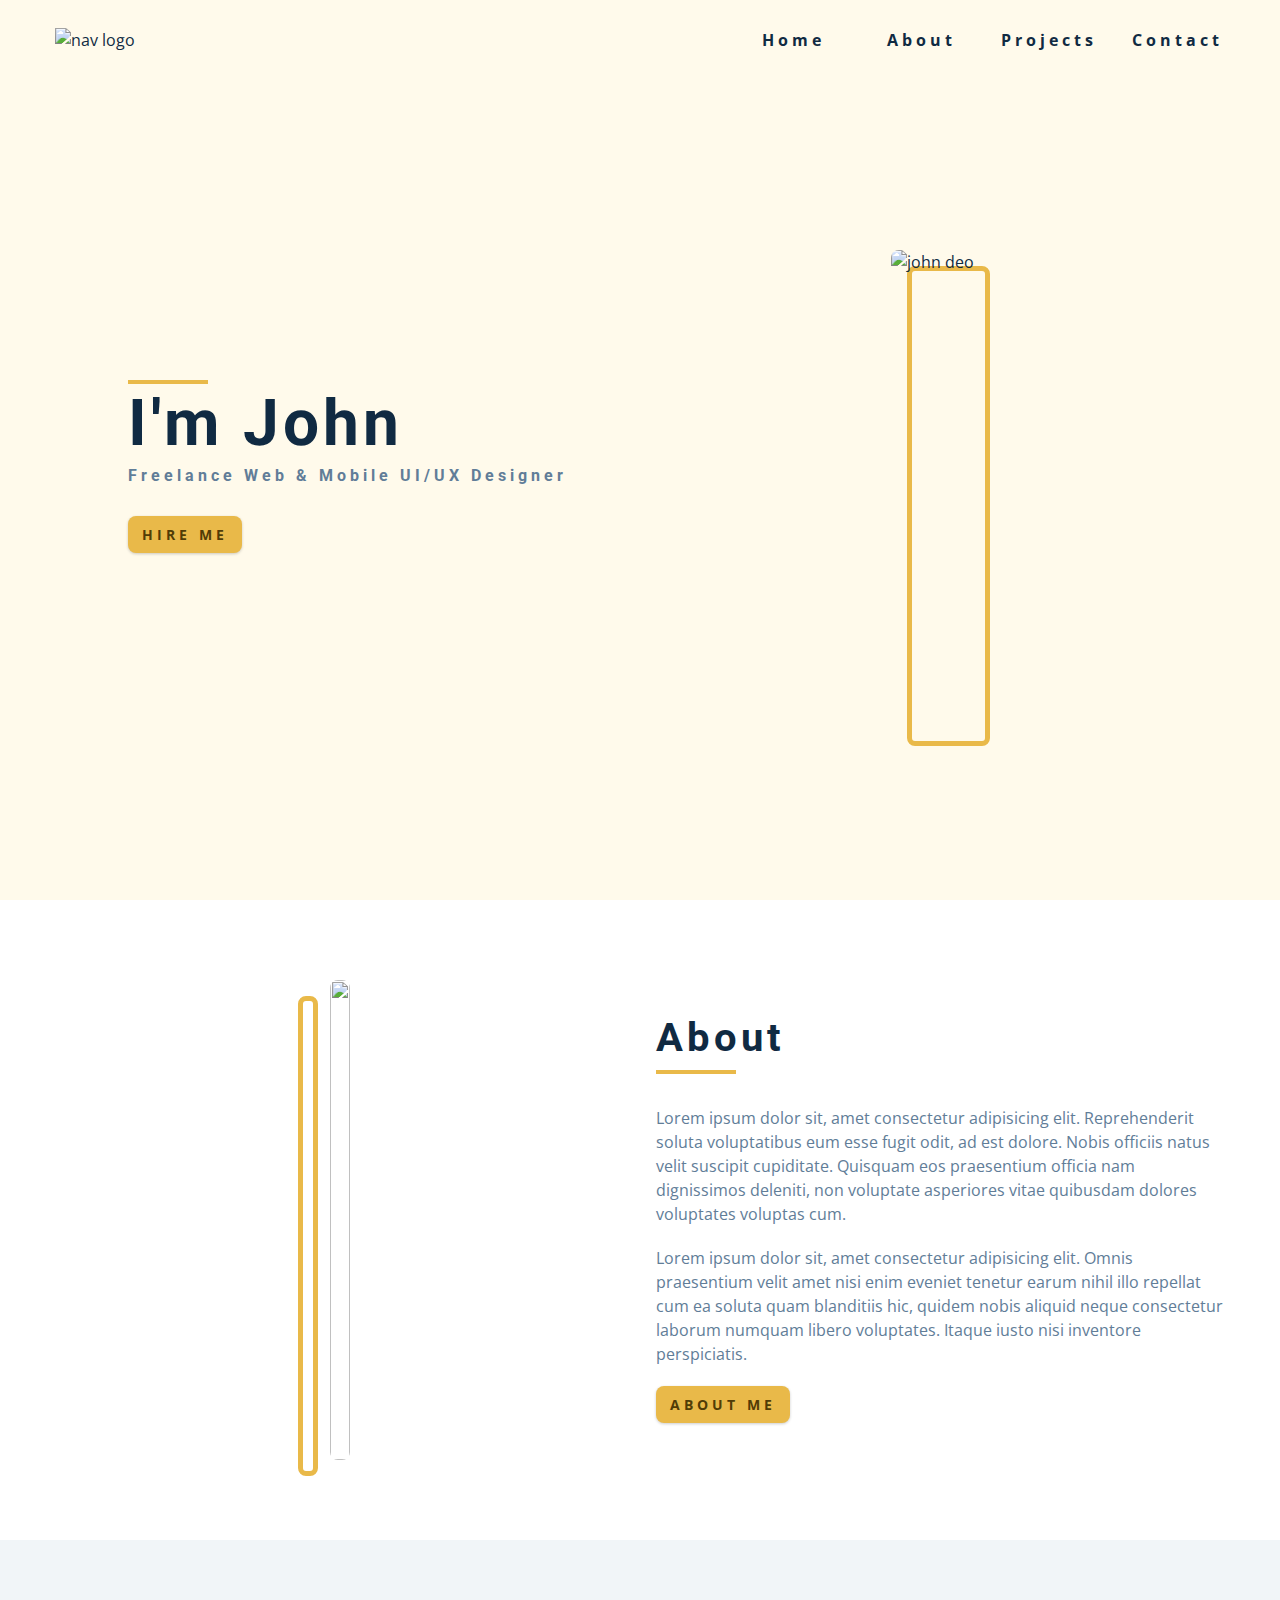
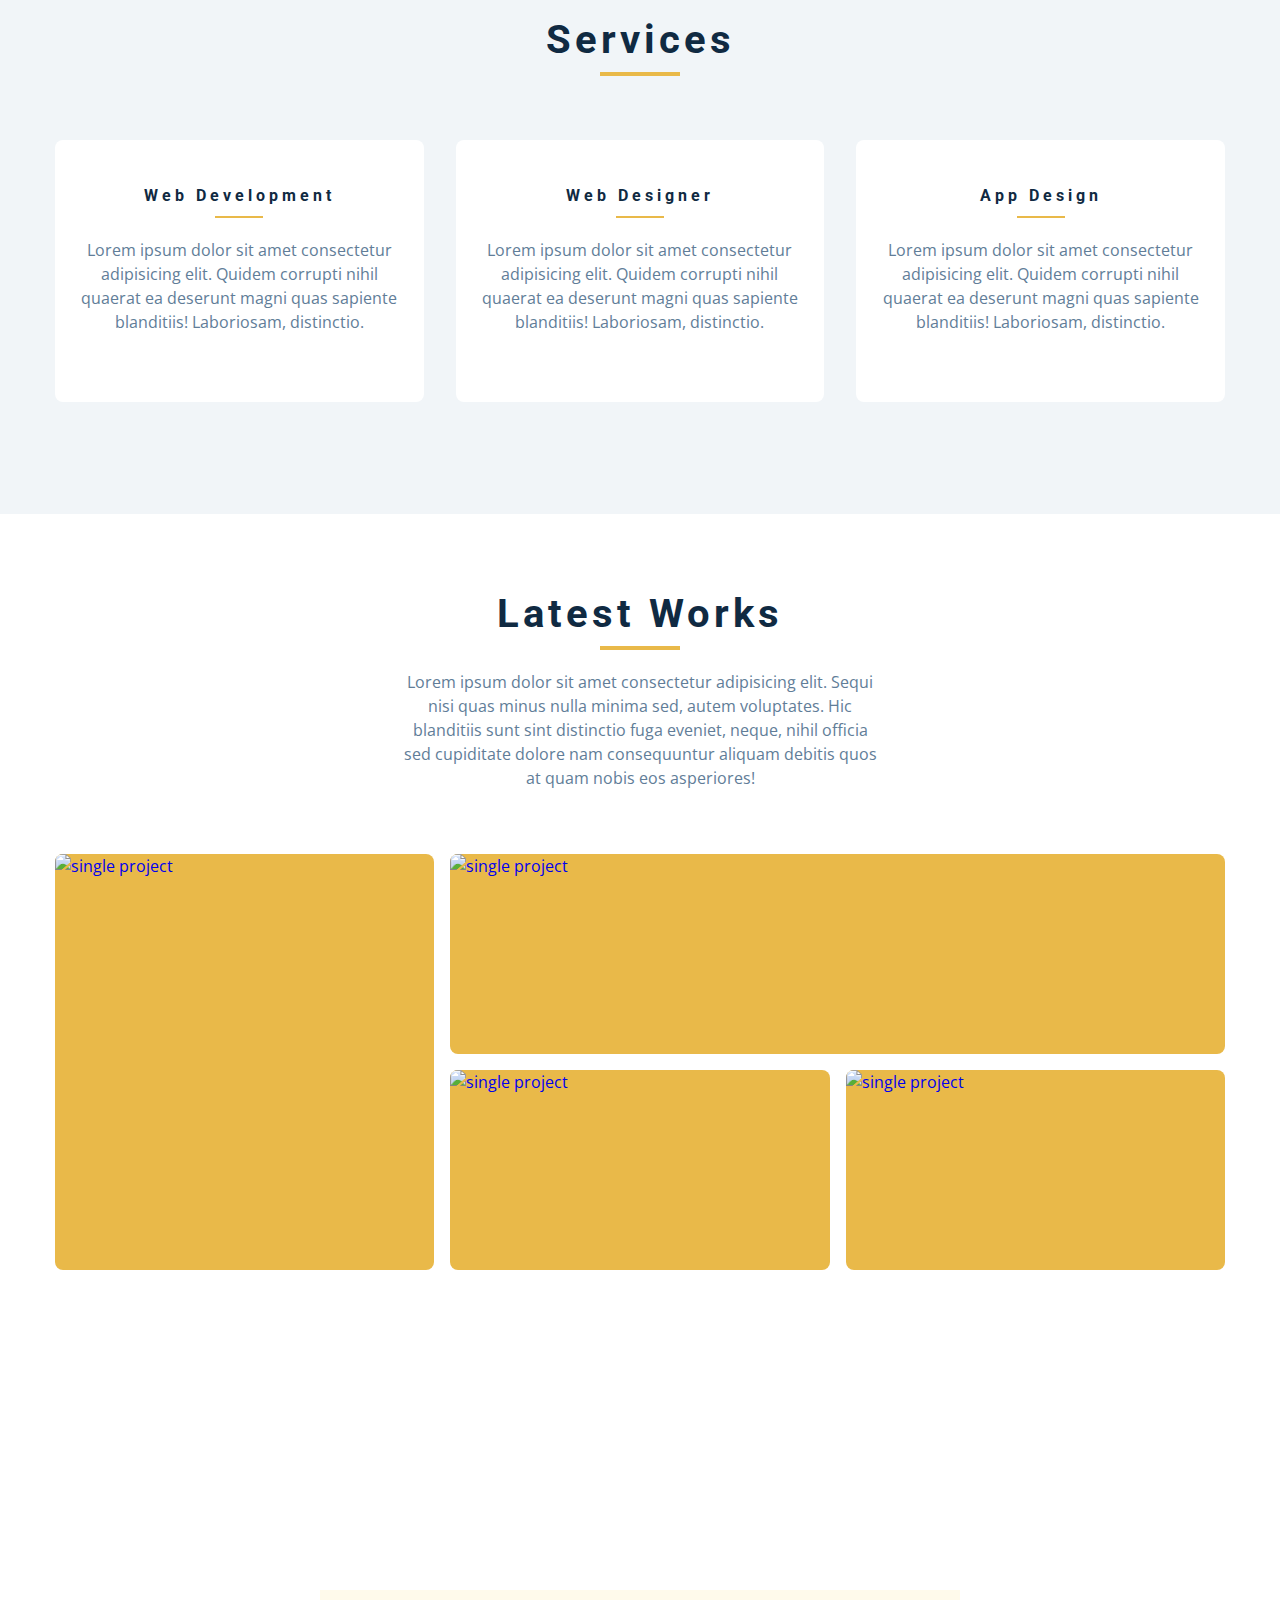
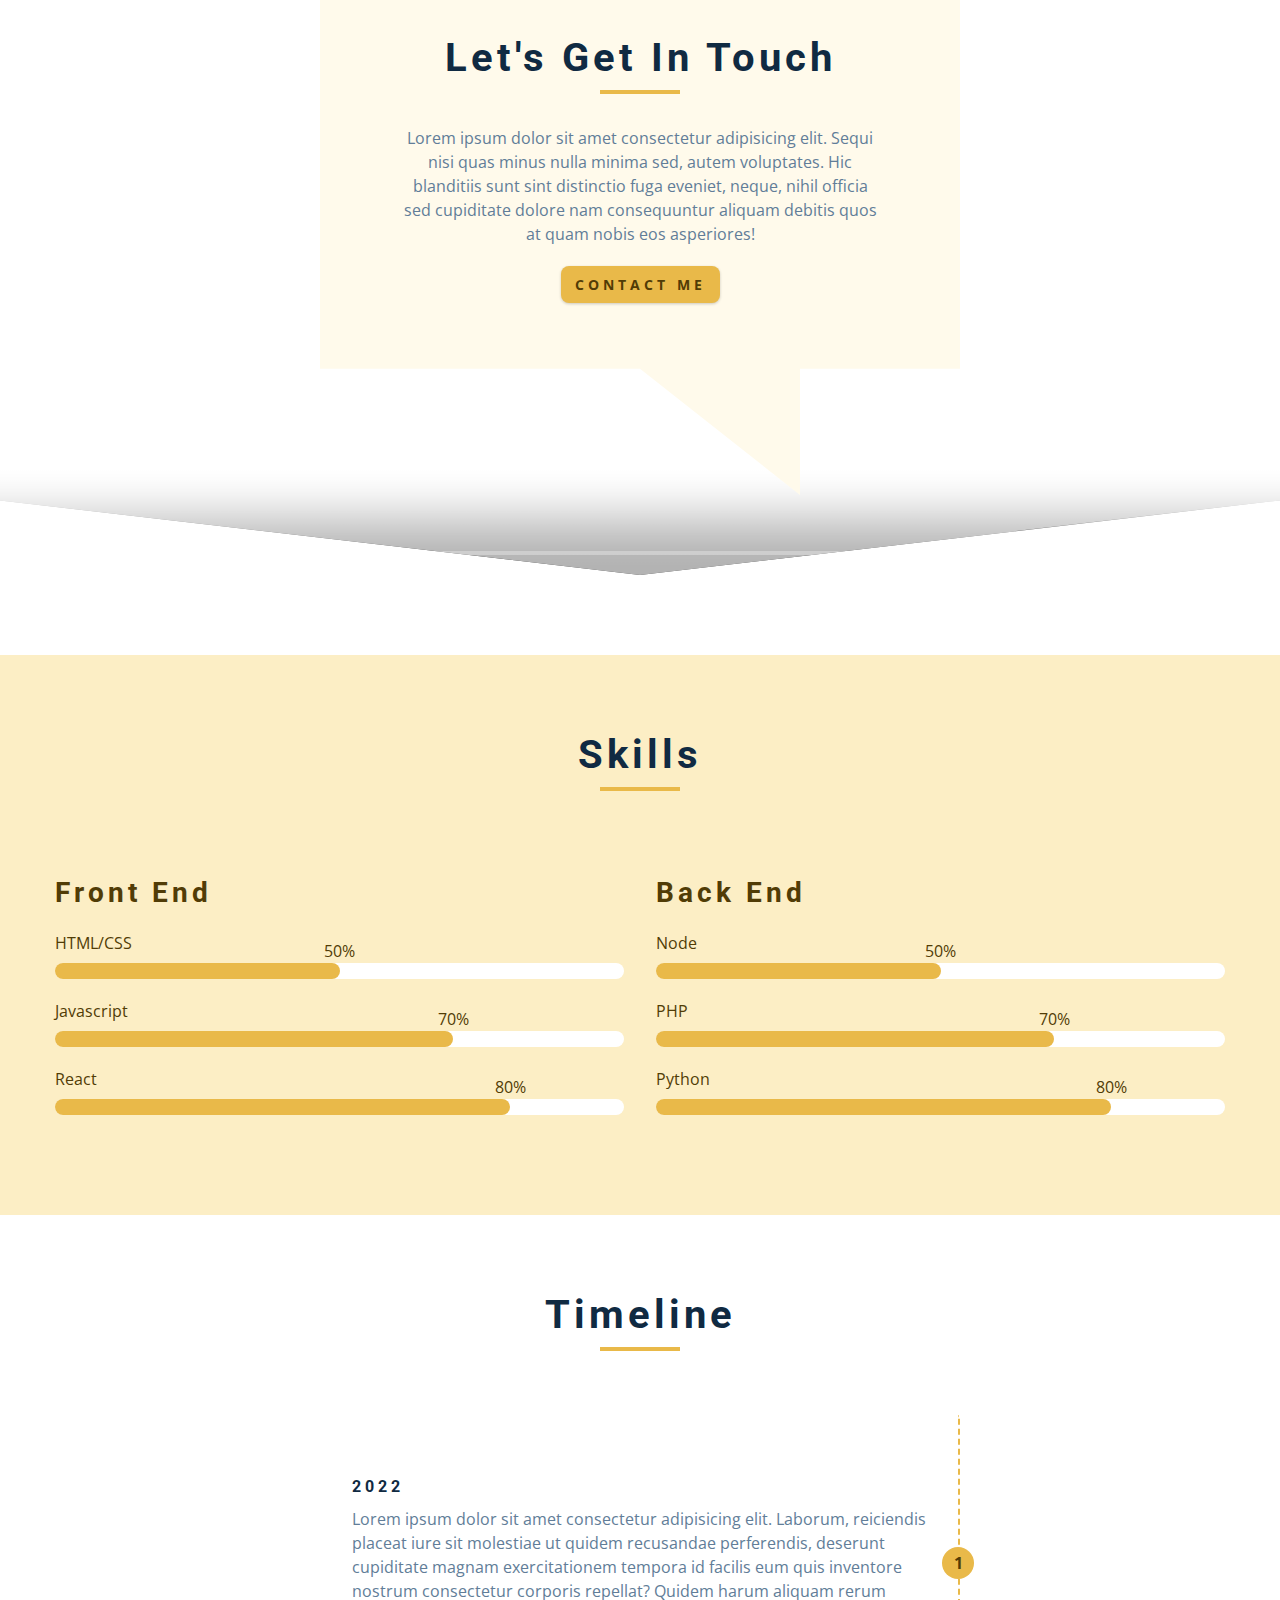
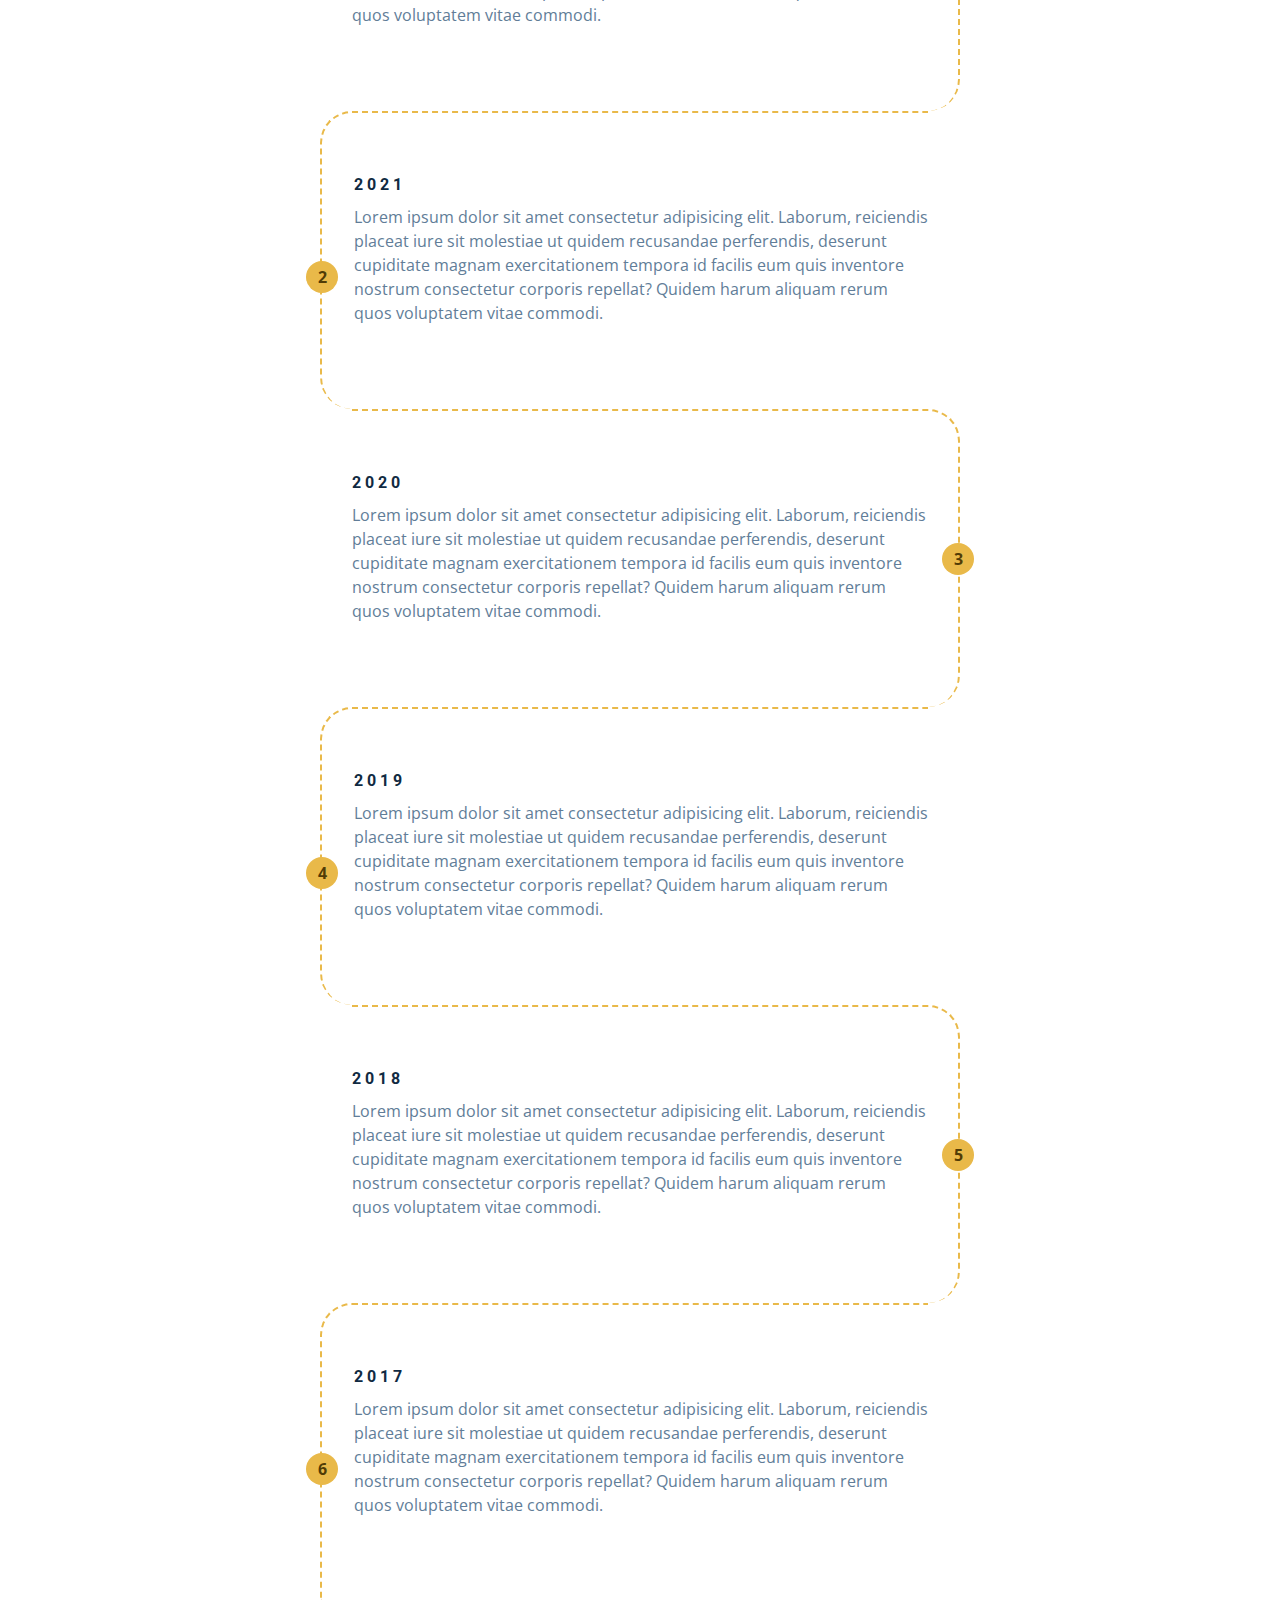
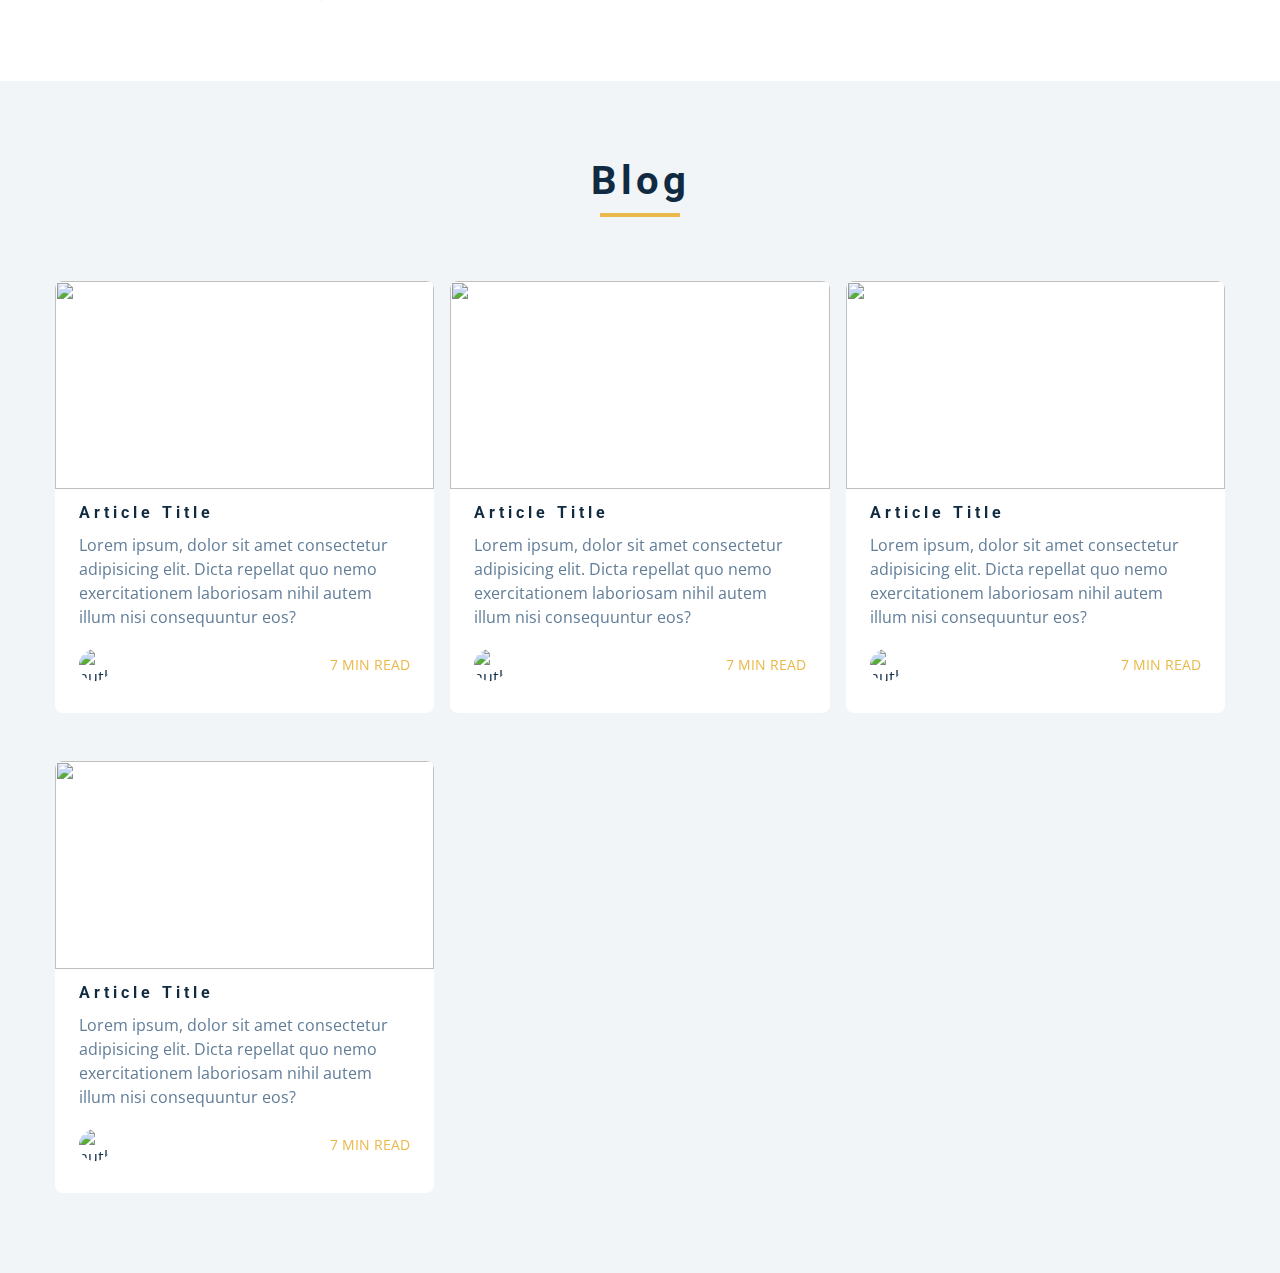
==== index.html @ 4ba2e004 "initial commit" ====
<!DOCTYPE html>
<html lang="en">
  <head>
    <meta charset="UTF-8" />
    <meta name="viewport" content="width=device-width, initial-scale=1.0" />
    <title>John Doe || Home</title>
    <!-- font-awesome -->
    <link
      rel="stylesheet"
      href="./fontawesome-free-5.12.1-web/css/all.min.css"
    />
    <!-- css -->
    <link rel="stylesheet" href="./css/styles.css" />
  </head>
  <body>
    <!-- navbar -->
    <nav class="nav" id="nav">
      <div class="nav-center">
        <div class="nav-header">
          <img src="./images/logo.svg" class="nav-logo" alt="nav logo" />
          <button class="nav-btn" id="nav-btn">
            <i class="fas fa-bars"></i>
          </button>
        </div>
        <!-- nav links -->
        <ul class="nav-links">
          <li>
            <a href="index.html">home</a>
          </li>
          <li>
            <a href="about.html">about</a>
          </li>
          <li>
            <a href="projects.html">projects</a>
          </li>
          <li>
            <a href="contact.html">contact</a>
          </li>
        </ul>
      </div>
    </nav>
    <!-- end of navbar -->
    <!-- sidebar -->
    <aside class="sidebar" id="sidebar">
      <div>
        <button class="close-btn" id="close-btn">
          <i class="fas fa-times"></i>
        </button>
        <!-- nav links -->
        <ul class="sidebar-links">
          <li>
            <a href="index.html">home</a>
          </li>
          <li>
            <a href="about.html">about</a>
          </li>
          <li>
            <a href="projects.html">projects</a>
          </li>
          <li>
            <a href="contact.html">contact</a>
          </li>
        </ul>
        <!-- social icons -->
        <ul class="social-icons">
          <li>
            <a href="hhtps://www.twitter.com" class="social-icon">
              <i class="fab fa-facebook"></i>
            </a>
          </li>
          <li>
            <a href="hhtps://www.twitter.com" class="social-icon">
              <i class="fab fa-linkedin"></i>
            </a>
          </li>
          <li>
            <a href="hhtps://www.twitter.com" class="social-icon">
              <i class="fab fa-squarespace"></i>
            </a>
          </li>
          <li>
            <a href="hhtps://www.twitter.com" class="social-icon">
              <i class="fab fa-behance"></i>
            </a>
          </li>
          <li>
            <a href="hhtps://www.twitter.com" class="social-icon">
              <i class="fab fa-instagram"></i>
            </a>
          </li>
        </ul>
      </div>
    </aside>
    <!-- end of sidebar -->
    <!-- header -->
    <header class="hero">
      <div class="section-center hero-center">
        <article class="hero-info">
          <div class="underline"></div>
          <h1>i'm john</h1>
          <h4>freelance web & mobile UI/UX designer</h4>
          <a href="contact.html" class="btn hero-btn">hire me</a>
          <!-- social icons -->
          <ul class="social-icons hero-icons">
            <li>
              <a href="hhtps://www.twitter.com" class="social-icon">
                <i class="fab fa-facebook"></i>
              </a>
            </li>
            <li>
              <a href="hhtps://www.twitter.com" class="social-icon">
                <i class="fab fa-linkedin"></i>
              </a>
            </li>
            <li>
              <a href="hhtps://www.twitter.com" class="social-icon">
                <i class="fab fa-squarespace"></i>
              </a>
            </li>
            <li>
              <a href="hhtps://www.twitter.com" class="social-icon">
                <i class="fab fa-behance"></i>
              </a>
            </li>
            <li>
              <a href="hhtps://www.twitter.com" class="social-icon">
                <i class="fab fa-instagram"></i>
              </a>
            </li>
          </ul>
        </article>
        <article class="hero-img">
          <img src="./images/hero-img.jpeg" class="hero-photo" alt="john deo" />
        </article>
      </div>
    </header>
    <!-- end of header -->
    <!-- about -->
    <section class="section about">
      <div class="section-center about-center">
        <!-- about img -->
        <article class="about-img">
          <img src="./images/about-img.jpeg" class="hero-photo" alt="" />
        </article>
        <!-- about info -->
        <article class="about-info">
          <!-- section title -->
          <div class="section-title about-title">
            <h2>about</h2>
            <div class="underline"></div>
          </div>
          <!-- end of section title -->
          <p>
            Lorem ipsum dolor sit, amet consectetur adipisicing elit.
            Reprehenderit soluta voluptatibus eum esse fugit odit, ad est
            dolore. Nobis officiis natus velit suscipit cupiditate. Quisquam eos
            praesentium officia nam dignissimos deleniti, non voluptate
            asperiores vitae quibusdam dolores voluptates voluptas cum.
          </p>
          <p>
            Lorem ipsum dolor sit, amet consectetur adipisicing elit. Omnis
            praesentium velit amet nisi enim eveniet tenetur earum nihil illo
            repellat cum ea soluta quam blanditiis hic, quidem nobis aliquid
            neque consectetur laborum numquam libero voluptates. Itaque iusto
            nisi inventore perspiciatis.
          </p>
          <a href="about.html" class="btn">about me</a>
        </article>
      </div>
    </section>
    <!-- end of about -->
    <!-- services -->
    <section class="section bg-grey">
      <!-- service title -->
      <div class="section-title service-title">
        <h2>services</h2>
        <div class="underline"></div>
      </div>
      <!-- End of service title -->
      <div class="section-center services-center">
        <!-- single service -->
        <article class="service">
          <i class="fas fa-code service-icon"></i>
          <h4>web development</h4>
          <div class="underline"></div>
          <p>
            Lorem ipsum dolor sit amet consectetur adipisicing elit. Quidem
            corrupti nihil quaerat ea deserunt magni quas sapiente blanditiis!
            Laboriosam, distinctio.
          </p>
        </article>
        <!-- end of single service -->
        <!-- single service -->
        <article class="service">
          <i class="fab fa-sketch service-icon"></i>
          <h4>web designer</h4>
          <div class="underline"></div>
          <p>
            Lorem ipsum dolor sit amet consectetur adipisicing elit. Quidem
            corrupti nihil quaerat ea deserunt magni quas sapiente blanditiis!
            Laboriosam, distinctio.
          </p>
        </article>
        <!-- end of single service -->
        <!-- single service -->
        <article class="service">
          <i class="fab fa-android service-icon"></i>
          <h4>app design</h4>
          <div class="underline"></div>
          <p>
            Lorem ipsum dolor sit amet consectetur adipisicing elit. Quidem
            corrupti nihil quaerat ea deserunt magni quas sapiente blanditiis!
            Laboriosam, distinctio.
          </p>
        </article>
        <!-- end of single service -->
      </div>
    </section>
    <!-- end of services -->
    <!-- projects -->
    <section class="section projects">
      <!-- project title -->
      <div class="section-title projects-title">
        <h2>latest works</h2>
        <div class="underline"></div>
        <p class="projects-text">
          Lorem ipsum dolor sit amet consectetur adipisicing elit. Sequi nisi
          quas minus nulla minima sed, autem voluptates. Hic blanditiis sunt
          sint distinctio fuga eveniet, neque, nihil officia sed cupiditate
          dolore nam consequuntur aliquam debitis quos at quam nobis eos
          asperiores!
        </p>
      </div>
      <!-- End of project title -->
      <div class="section-center projects-center">
        <!-- single project -->
        <a href="projects.html" class="project-1">
          <article class="project">
            <img
              src="./images/project-1.jpeg"
              alt="single project"
              class="project-img"
            />
            <div class="project-info">
              <h4>project title</h4>
              <p>client name</p>
            </div>
          </article>
        </a>
        <!-- end of single project -->
        <!-- single project -->
        <a href="projects.html" class="project-2">
          <article class="project">
            <img
              src="./images/project-2.jpeg"
              alt="single project"
              class="project-img"
            />
            <div class="project-info">
              <h4>project title</h4>
              <p>client name</p>
            </div>
          </article>
        </a>
        <!-- end of single project -->
        <!-- single project -->
        <a href="projects.html" class="project-3">
          <article class="project">
            <img
              src="./images/project-3.jpeg"
              alt="single project"
              class="project-img"
            />
            <div class="project-info">
              <h4>project title</h4>
              <p>client name</p>
            </div>
          </article>
        </a>
        <!-- end of single project -->
        <!-- single project -->
        <a href="projects.html" class="project-4">
          <article class="project">
            <img
              src="./images/project-4.jpeg"
              alt="single project"
              class="project-img"
            />
            <div class="project-info">
              <h4>project title</h4>
              <p>client name</p>
            </div>
          </article>
        </a>
        <!-- end of single project -->
      </div>
    </section>
    <!-- end of projects -->
    <!-- connect -->
    <section class="connect">
      <video
        controls
        autoplay
        loop
        muted
        class="video-container"
        poster="./images/project-1.jpeg"
      >
        <source src="./videos/connect.mp4" type="video/mp4" />
        Sorry, your browser does not support embedded videos
      </video>
      <div class="video-banner">
        <!-- connect title -->
        <div class="section-title connect-title">
          <h2>let's get in touch</h2>
          <div class="underline"></div>
        </div>
        <!-- End of connect title -->
        <p class="video-text">
          Lorem ipsum dolor sit amet consectetur adipisicing elit. Sequi nisi
          quas minus nulla minima sed, autem voluptates. Hic blanditiis sunt
          sint distinctio fuga eveniet, neque, nihil officia sed cupiditate
          dolore nam consequuntur aliquam debitis quos at quam nobis eos
          asperiores!
        </p>
        <a href="contact.html" class="btn">contact me</a>
      </div>
    </section>
    <!-- end of connect -->
    <!-- skills -->
    <section class="section skills">
      <!-- service title -->
      <div class="section-title skills-title">
        <h2>skills</h2>
        <div class="underline"></div>
      </div>
      <!-- End of service title -->
      <div class="section-center skills-center">
        <article>
          <h3>front end</h3>
          <!-- Single skill -->
          <div class="skill">
            <p>HTML/CSS</p>
            <div class="skill-container">
              <div class="skill-value"></div>
              <p class="skill-text">50%</p>
            </div>
          </div>
          <!-- End of single skill -->
          <!-- Single skill -->
          <div class="skill">
            <p>Javascript</p>
            <div class="skill-container">
              <div class="skill-value value-70"></div>
              <p class="skill-text skill-text-70">70%</p>
            </div>
          </div>
          <!-- End of single skill -->
          <!-- Single skill -->
          <div class="skill">
            <p>React</p>
            <div class="skill-container">
              <div class="skill-value value-80"></div>
              <p class="skill-text skill-text-80">80%</p>
            </div>
          </div>
          <!-- End of single skill -->
        </article>
        <article>
          <h3>back end</h3>
          <!-- Single skill -->
          <div class="skill">
            <p>Node</p>
            <div class="skill-container">
              <div class="skill-value"></div>
              <p class="skill-text">50%</p>
            </div>
          </div>
          <!-- End of single skill -->
          <!-- Single skill -->
          <div class="skill">
            <p>PHP</p>
            <div class="skill-container">
              <div class="skill-value value-70"></div>
              <p class="skill-text skill-text-70">70%</p>
            </div>
          </div>
          <!-- End of single skill -->
          <!-- Single skill -->
          <div class="skill">
            <p>Python</p>
            <div class="skill-container">
              <div class="skill-value value-80"></div>
              <p class="skill-text skill-text-80">80%</p>
            </div>
          </div>
          <!-- End of single skill -->
        </article>
      </div>
    </section>
    <!-- end of skills -->
    <!-- timeline -->
    <section class="section timeline">
      <!-- timeline title -->
      <div class="section-title service-title">
        <h2>timeline</h2>
        <div class="underline"></div>
      </div>
      <!-- End of timeline title -->
      <div class="section-center timeline-center">
        <!-- single time line -->
        <article class="timeline-item">
          <h4>2022</h4>
          <p>
            Lorem ipsum dolor sit amet consectetur adipisicing elit. Laborum,
            reiciendis placeat iure sit molestiae ut quidem recusandae
            perferendis, deserunt cupiditate magnam exercitationem tempora id
            facilis eum quis inventore nostrum consectetur corporis repellat?
            Quidem harum aliquam rerum quos voluptatem vitae commodi.
          </p>
          <span class="number"> 1 </span>
        </article>
        <!-- end of single time line -->
        <!-- single time line -->
        <article class="timeline-item">
          <h4>2021</h4>
          <p>
            Lorem ipsum dolor sit amet consectetur adipisicing elit. Laborum,
            reiciendis placeat iure sit molestiae ut quidem recusandae
            perferendis, deserunt cupiditate magnam exercitationem tempora id
            facilis eum quis inventore nostrum consectetur corporis repellat?
            Quidem harum aliquam rerum quos voluptatem vitae commodi.
          </p>
          <span class="number"> 2 </span>
        </article>
        <!-- end of single time line -->
        <!-- single time line -->
        <article class="timeline-item">
          <h4>2020</h4>
          <p>
            Lorem ipsum dolor sit amet consectetur adipisicing elit. Laborum,
            reiciendis placeat iure sit molestiae ut quidem recusandae
            perferendis, deserunt cupiditate magnam exercitationem tempora id
            facilis eum quis inventore nostrum consectetur corporis repellat?
            Quidem harum aliquam rerum quos voluptatem vitae commodi.
          </p>
          <span class="number"> 3 </span>
        </article>
        <!-- end of single time line -->
        <!-- single time line -->
        <article class="timeline-item">
          <h4>2019</h4>
          <p>
            Lorem ipsum dolor sit amet consectetur adipisicing elit. Laborum,
            reiciendis placeat iure sit molestiae ut quidem recusandae
            perferendis, deserunt cupiditate magnam exercitationem tempora id
            facilis eum quis inventore nostrum consectetur corporis repellat?
            Quidem harum aliquam rerum quos voluptatem vitae commodi.
          </p>
          <span class="number"> 4 </span>
        </article>
        <!-- end of single time line -->
        <!-- single time line -->
        <article class="timeline-item">
          <h4>2018</h4>
          <p>
            Lorem ipsum dolor sit amet consectetur adipisicing elit. Laborum,
            reiciendis placeat iure sit molestiae ut quidem recusandae
            perferendis, deserunt cupiditate magnam exercitationem tempora id
            facilis eum quis inventore nostrum consectetur corporis repellat?
            Quidem harum aliquam rerum quos voluptatem vitae commodi.
          </p>
          <span class="number"> 5 </span>
        </article>
        <!-- end of single time line -->
        <!-- single time line -->
        <article class="timeline-item">
          <h4>2017</h4>
          <p>
            Lorem ipsum dolor sit amet consectetur adipisicing elit. Laborum,
            reiciendis placeat iure sit molestiae ut quidem recusandae
            perferendis, deserunt cupiditate magnam exercitationem tempora id
            facilis eum quis inventore nostrum consectetur corporis repellat?
            Quidem harum aliquam rerum quos voluptatem vitae commodi.
          </p>
          <span class="number"> 6 </span>
        </article>
        <!-- end of single time line -->
      </div>
    </section>
    <!--end of  timeline -->
    <!-- blog -->
    <section class="section blog">
      <!-- section title -->
      <div class="section-title">
        <h2>blog</h2>
        <div class="underline"></div>
      </div>
      <!-- end of section title -->
      <div class="section-center blog-center">
        <!-- single blog -->
        <div class="card">
          <!-- front of the card -->
          <div class="card-side card-front">
            <img src="./images/project-1.jpeg" alt="" />
            <div class="card-info">
              <h4>article title</h4>
              <p>
                Lorem ipsum, dolor sit amet consectetur adipisicing elit. Dicta
                repellat quo nemo exercitationem laboriosam nihil autem illum
                nisi consequuntur eos?
              </p>
              <div class="card-footer">
                <img src="./images/hero-img-small.jpeg" alt="author image" />
                <p>7 min read</p>
              </div>
            </div>
          </div>
          <!-- card back -->
          <div class="card-side card-back">
            <button class="btn">read more</button>
          </div>
        </div>
        <!-- end of single blog -->
        <!-- single blog -->
        <div class="card">
          <!-- front of the card -->
          <div class="card-side card-front">
            <img src="./images/project-2.jpeg" alt="" />
            <div class="card-info">
              <h4>article title</h4>
              <p>
                Lorem ipsum, dolor sit amet consectetur adipisicing elit. Dicta
                repellat quo nemo exercitationem laboriosam nihil autem illum
                nisi consequuntur eos?
              </p>
              <div class="card-footer">
                <img src="./images/hero-img-small.jpeg" alt="author image" />
                <p>7 min read</p>
              </div>
            </div>
          </div>
          <!-- card back -->
          <div class="card-side card-back">
            <button class="btn">read more</button>
          </div>
        </div>
        <!-- end of single blog -->
        <!-- single blog -->
        <div class="card">
          <!-- front of the card -->
          <div class="card-side card-front">
            <img src="./images/project-3.jpeg" alt="" />
            <div class="card-info">
              <h4>article title</h4>
              <p>
                Lorem ipsum, dolor sit amet consectetur adipisicing elit. Dicta
                repellat quo nemo exercitationem laboriosam nihil autem illum
                nisi consequuntur eos?
              </p>
              <div class="card-footer">
                <img src="./images/hero-img-small.jpeg" alt="author image" />
                <p>7 min read</p>
              </div>
            </div>
          </div>
          <!-- card back -->
          <div class="card-side card-back">
            <button class="btn">read more</button>
          </div>
        </div>
        <!-- end of single blog -->
        <!-- single blog -->
        <div class="card">
          <!-- front of the card -->
          <div class="card-side card-front">
            <img src="./images/project-4.jpeg" alt="" />
            <div class="card-info">
              <h4>article title</h4>
              <p>
                Lorem ipsum, dolor sit amet consectetur adipisicing elit. Dicta
                repellat quo nemo exercitationem laboriosam nihil autem illum
                nisi consequuntur eos?
              </p>
              <div class="card-footer">
                <img src="./images/hero-img-small.jpeg" alt="author image" />
                <p>7 min read</p>
              </div>
            </div>
          </div>
          <!-- card back -->
          <div class="card-side card-back">
            <button class="btn">read more</button>
          </div>
        </div>
        <!-- end of single blog -->
      </div>
    </section>
    <!--end of  blog -->
    <!-- footer -->

    <script src="./js/app.js"></script>
  </body>
</html>
---- css/styles.css ----
/*
=============== 
Fonts
===============
*/
@import url("https://fonts.googleapis.com/css?family=Open+Sans|Roboto:400,700&display=swap");

/*
=============== 
Variables
===============
*/

:root {
  /* dark shades of primary color*/
  --clr-primary-1: hsl(43, 86%, 17%);
  --clr-primary-2: hsl(43, 77%, 27%);
  --clr-primary-3: hsl(43, 72%, 37%);
  --clr-primary-4: hsl(42, 63%, 48%);
  /* primary/main color */
  --clr-primary-5: hsl(42, 78%, 60%);
  /* lighter shades of primary color */
  --clr-primary-6: hsl(43, 89%, 70%);
  --clr-primary-7: hsl(43, 90%, 76%);
  --clr-primary-8: hsl(45, 86%, 81%);
  --clr-primary-9: hsl(45, 90%, 88%);
  --clr-primary-10: hsl(45, 100%, 96%);
  /* darkest grey - used for headings */
  --clr-grey-1: hsl(209, 61%, 16%);
  --clr-grey-2: hsl(211, 39%, 23%);
  --clr-grey-3: hsl(209, 34%, 30%);
  --clr-grey-4: hsl(209, 28%, 39%);
  /* grey used for paragraphs */
  --clr-grey-5: hsl(210, 22%, 49%);
  --clr-grey-6: hsl(209, 23%, 60%);
  --clr-grey-7: hsl(211, 27%, 70%);
  --clr-grey-8: hsl(210, 31%, 80%);
  --clr-grey-9: hsl(212, 33%, 89%);
  --clr-grey-10: hsl(210, 36%, 96%);
  --clr-white: #fff;
  --ff-primary: "Roboto", sans-serif;
  --ff-secondary: "Open Sans", sans-serif;
  --transition: all 0.3s linear;
  --spacing: 0.25rem;
  --radius: 0.5rem;
  --light-shadow: 0 5px 15px rgba(0, 0, 0, 0.1);
  --dark-shadow: 0 5px 15px rgba(0, 0, 0, 0.2);
  --max-width: 1170px;
}
/*
=============== 
Global Styles
===============
*/

*,
::after,
::before {
  margin: 0;
  padding: 0;
  box-sizing: border-box;
}
body {
  font-family: var(--ff-secondary);
  background: var(--clr-white);
  color: var(--clr-grey-1);
  line-height: 1.5;
  font-size: 0.875rem;
}
ul {
  list-style-type: none;
}
a {
  text-decoration: none;
}
img:not(.nav-logo) {
  width: 100%;
  display: block;
}

h1,
h2,
h3,
h4 {
  letter-spacing: var(--spacing);
  text-transform: capitalize;
  line-height: 1.25;
  margin-bottom: 0.75rem;
  font-family: var(--ff-primary);
}
h1 {
  font-size: 3rem;
}
h2 {
  font-size: 2rem;
}
h3 {
  font-size: 1.25rem;
}
h4 {
  font-size: 0.875rem;
}
p {
  margin-bottom: 1.25rem;
  color: var(--clr-grey-5);
}
@media screen and (min-width: 800px) {
  h1 {
    font-size: 4rem;
  }
  h2 {
    font-size: 2.5rem;
  }
  h3 {
    font-size: 1.75rem;
  }
  h4 {
    font-size: 1rem;
  }
  body {
    font-size: 1rem;
  }
  h1,
  h2,
  h3,
  h4 {
    line-height: 1;
  }
}
/*  global classes */

.btn {
  text-transform: uppercase;
  background: var(--clr-primary-5);
  color: var(--clr-primary-1);
  padding: 0.375rem 0.75rem;
  letter-spacing: var(--spacing);
  display: inline-block;
  font-weight: 700;
  -webkit-transition: var(--transition);
  transition: var(--transition);
  font-size: 0.875rem;
  border: 2px solid transparent;
  cursor: pointer;
  box-shadow: 0 1px 3px rgba(0, 0, 0, 0.2);
  border-radius: var(--radius);
}
.btn:hover {
  color: var(--clr-primary-1);
  background: var(--clr-primary-7);
}
/* section */
.section {
  padding: 5rem 0;
}

.section-center {
  width: 90vw;
  margin: 0 auto;
  max-width: 1170px;
}
@media screen and (min-width: 992px) {
  .section-center {
    width: 95vw;
  }
}

.underline {
  width: 5rem;
  height: 0.25rem;
  margin-bottom: 1.25rem;
  background: var(--clr-primary-5);
  margin-left: auto;
  margin-right: auto;
}

.section-title {
  margin-bottom: 4rem;
  text-align: center;
}

.bg-grey {
  background: var(--clr-grey-10);
}

/*
=============== 
Navbar
===============
*/

.nav-links {
  display: none;
}

.nav {
  height: 5rem;
  padding: 1rem;
  display: grid;
  align-items: center;
}

.nav-center {
  width: 100%;
  max-width: 1170px;
  margin: 0 auto;
}

.nav-header {
  display: grid;
  grid-template-columns: auto 1fr;
  align-items: center;
}

.nav-btn {
  background: transparent;
  border-color: transparent;
  color: var(--clr-primary-5);
  font-size: 2rem;
  cursor: pointer;
  justify-self: end;
}

@media screen and (min-width: 768px) {
  .nav {
    background: var(--clr-primary-10);
  }

  .nav-btn {
    display: none;
  }

  .nav-center {
    display: grid;
    grid-template-columns: auto 1fr;
    align-items: center;
  }

  .nav-links {
    display: grid;
    grid-template-columns: repeat(4, 1fr);
    justify-items: center;
    column-gap: 2rem;
    justify-self: end;
  }

  .nav-links a {
    text-transform: capitalize;
    color: var(--clr-grey-1);
    font-weight: bold;
    letter-spacing: var(--spacing);
    transition: var(--transition);
  }

  .nav-links a:hover {
    color: var(--clr-primary-5);
  }
}

/* fixed nav bar */
.navbar-fixed {
  position: fixed;
  top: 0;
  left: 0;
  width: 100%;
  background: var(--clr-white);
  z-index: 2;
  box-shadow: var(--dark-shadow);
}

/*
=============== 
Sidebar
===============
*/

.sidebar {
  position: fixed;
  top: 0;
  left: 0;
  width: 100%;
  height: 100%;
  background: var(--clr-white);
  z-index: 4;
  display: grid;
  /* justify-content: center;
  align-items: center; */
  place-items: center;
  transition: var(--transition);
  transform: translateX(-100%);
}

.sidebar-links {
  text-align: center;
}

.sidebar-links a {
  color: var(--clr-grey-5);
  text-transform: capitalize;
  font-size: 2rem;
  letter-spacing: var(--spacing);
  transition: var(--transition);
  display: block;
  margin-bottom: 1.5rem;
}

.sidebar-links a:hover {
  color: var(--clr-primary-5);
}

.social-icons {
  display: grid;
  margin-top: 3rem;
  width: 20rem;
  grid-template-columns: repeat(5, 1fr);
  justify-items: center;
}

.social-icons a {
  color: var(--clr-grey-5);
  font-size: 1.5rem;
  transition: var(--transition);
}

.social-icons a:hover {
  color: var(--clr-primary-5);
}

.close-btn {
  position: absolute;
  top: 1rem;
  right: 1rem;
  font-size: 3rem;
  background: transparent;
  border: none;
  transition: var(--transition);
  color: #bb2525;
  cursor: pointer;
}

.close-btn:hover {
  color: #e66b6b;
}

.show-sidebar {
  transform: translateX(0%);
}

/*
=============== 
Hero
===============
*/
.hero {
  background: var(--clr-primary-10);
}

.hero .underline {
  margin-bottom: 0.5rem;
  margin-left: 0;
}

.hero-img {
  display: none;
}

.hero-center {
  min-height: calc(100vh - 5rem);
  display: grid;
  place-items: center;
}

.hero-info h4 {
  color: var(--clr-grey-5);
}

.hero-icons {
  justify-items: start;
}

.hero-btn {
  margin-top: 1.25rem;
}

@media screen and (min-width: 992px) {
  .hero-img {
    display: block;
    position: relative;
  }

  .hero-img::before,
  .about-img::before {
    content: "";
    position: absolute;
    width: 100%;
    height: 100%;
    top: 1rem;
    right: -1rem;
    border-radius: var(--radius);
    border: 0.35rem solid var(--clr-primary-5);
  }

  .hero-center {
    grid-template-columns: repeat(2, 1fr);
  }
}

.hero-photo {
  max-width: 25rem;
  height: 30rem;
  object-fit: cover;
  border-radius: var(--radius);
  position: relative;
}

/*
=============== 
About
===============
*/
.about-title {
  text-align: left;
  margin-bottom: 2rem;
}

.about-title .underline {
  margin-left: 0;
}

.about-center {
  display: grid;
  gap: 3rem 2rem;
}

.about-img {
  justify-self: center;
}

@media screen and (min-width: 992px) {
  .about-center {
    grid-template-columns: repeat(2, 1fr);
  }

  .about-info {
    align-self: center;
  }

  .about-img {
    position: relative;
  }

  .about-img::before {
    left: -2rem;
  }
}

/*
=============== 
Services
===============
*/

.service {
  background: var(--clr-white);
  padding: 3rem 1.5rem;
  margin-bottom: 2rem;
  border-radius: var(--radius);
  text-align: center;
  transition: var(--transition);
}

.service-icon {
  font-size: 2rem;
  margin-bottom: 1.5rem;
}

.service .underline {
  width: 3rem;
  height: 0.12rem;
  transition: var(--transition);
}

.service p {
  transition: var(--transition);
}

.service:hover {
  background: var(--clr-primary-5);
  color: var(--clr-white);
}

.service:hover p {
  color: var(--clr-white);
}

.service:hover .underline {
  background: var(--clr-white);
}

@media screen and (min-width: 676px) {
  .services-center {
    display: grid;
    grid-template-columns: repeat(2, 1fr);
    column-gap: 2rem;
  }
}

@media screen and (min-width: 992px) {
  .services-center {
    grid-template-columns: repeat(3, 1fr);
  }
}

/*
=============== 
Projects
===============
*/

.projects-text {
  width: 85vw;
  max-width: 30rem;
  margin: 0 auto;
}

.project {
  position: relative;
  background: var(--clr-primary-5);
  border-radius: var(--radius);
  margin-bottom: 2rem;
}

.project-info {
  text-align: center;
  color: var(--clr-white);
  position: absolute;
  top: 50%;
  left: 50%;
  transform: translate(-50%);
  transition: var(--transition);
  opacity: 0;
}

.project-info p {
  text-transform: capitalize;
  color: var(--clr-white);
}

.project:hover .project-info {
  opacity: 1;
}

.project-img {
  transition: var(--transition);
  border-radius: var(--radius);
  height: 15rem;
  object-fit: cover;
}

.project:hover .project-img {
  opacity: 0.1;
}

.project::after {
  content: "";
  position: absolute;
  top: 0;
  left: 0;
  width: 100%;
  height: 100%;
  border: 0.25rem solid var(--clr-white);
  border-radius: var(--radius);
  transition: var(--transition);
  opacity: 0;
}

.project:hover::after {
  opacity: 1;
  transform: scale(0.8);
}

@media screen and (min-width: 676px) {
  .projects-center {
    display: grid;
    grid-template-columns: repeat(2, 1fr);
    column-gap: 2rem;
  }
}

@media screen and (min-width: 992px) {
  .projects-center {
    grid-template-columns: repeat(3, 1fr);
  }
}

@media screen and (min-width: 1170px) {
  .projects-center {
    grid-template-rows: repeat(2, 200px);
    gap: 1rem;
    grid-template-areas:
      "a b b"
      "a c d";
  }

  .project-img {
    height: 100%;
  }

  .project {
    height: 100%;
  }

  .project-1 {
    grid-area: a;
  }

  .project-2 {
    grid-area: b;
  }

  .project-3 {
    grid-area: c;
  }

  .project-4 {
    grid-area: d;
  }
}

/*
=============== 
Connect
===============
*/

.connect {
  min-height: 40vh;
  position: relative;
  padding: 10rem 0 5rem 0;
  margin: 5rem 0;

  -webkit-clip-path: polygon(
    50% 0%,
    100% 10%,
    100% 90%,
    50% 100%,
    0 90%,
    0 10%
  );
  clip-path: polygon(50% 0%, 100% 10%, 100% 90%, 50% 100%, 0 90%, 0 10%);
}

.video-container {
  position: absolute;
  top: 0;
  left: 0;
  width: 100%;
  height: 100%;
  object-fit: cover;
  z-index: -2;
}

.connect::after {
  content: "";
  position: absolute;
  top: 0;
  left: 0;
  width: 100%;
  height: 100%;
  background: var(--clr-white);
  opacity: 0.7;
  z-index: -1;
}

.connect {
  display: grid;
  place-items: center;
}

.video-banner {
  background: var(--clr-primary-10);
  padding: 3rem 5rem 12rem 5rem;
  text-align: center;

  clip-path: polygon(
    0% 0%,
    100% 0%,
    100% 75%,
    75% 75%,
    75% 100%,
    50% 75%,
    0% 75%
  );
}

.connect-title {
  margin-bottom: 2rem;
}

.video-text {
  max-width: 30rem;
}

/*
=============== 
Skills
===============
*/
@media screen and (min-width: 768px) {
  .skills-center {
    display: grid;
    grid-template-columns: repeat(2, 1fr);
    column-gap: 2rem;
  }
}

.skills {
  background: var(--clr-primary-9);
}

.skills h3 {
  margin: 1.5rem 0;
  color: var(--clr-primary-1);
}

.skill {
  margin-bottom: 1.25rem;
}

.skill p {
  margin-bottom: 0.5rem;
  text-transform: capitalize;
  color: var(--clr-primary-1);
}

.skill-container {
  background: var(--clr-white);
  height: 1rem;
  width: 100%;
  border-radius: var(--radius);
  position: relative;
}

.skill-value {
  position: absolute;
  top: 0;
  left: 0;
  width: 50%;
  height: 100%;
  border-radius: var(--radius);
  background: var(--clr-primary-5);
}

.value-70 {
  width: 70%;
}

.value-80 {
  width: 80%;
}

.skill-text {
  position: absolute;
  top: -1.5rem;
  left: 50%;
  transform: translateX(-50%);
}

.skill-text-70 {
  left: 70%;
}

.skill-text-80 {
  left: 80%;
}

/*
=============== 
Timeline
===============
*/

.timeline-center {
  width: 80vw;
  max-width: 40rem;
}

.timeline-item {
  border-top: 2px dashed var(--clr-primary-5);
  margin: 0;
  padding: 4rem 2rem;
  position: relative;
}

.timeline-item:nth-child(even) {
  border-left: 2px dashed var(--clr-primary-5);
  border-top-left-radius: 2rem;
  border-bottom-left-radius: 2rem;
  margin-right: 2rem;
  padding-right: 0;
}

.timeline-item:nth-child(odd) {
  border-right: 2px dashed var(--clr-primary-5);
  border-top-right-radius: 2rem;
  border-bottom-right-radius: 2rem;
  margin-left: 2rem;
  padding-left: 0;
}

.timeline-item:first-child {
  border-top: none;
  border-top-right-radius: 0;
}

.timeline-item:last-child {
  border-bottom-left-radius: 0;
}

.number {
  position: absolute;
  top: 50%;
  transform: translate(-50%);
  margin-bottom: 0;
  background: var(--clr-primary-5);
  width: 2rem;
  height: 2rem;
  border-radius: 50%;
  display: grid;
  place-items: center;
  color: var(--clr-primary-1);
  font-weight: bold;
}

.timeline-item:nth-child(even) .number {
  left: 0%;
}

.timeline-item:nth-child(odd) .number {
  right: 0%;
  transform: translate(50%, -50%);
}

/*
=============== 
Blog
===============
*/

.blog {
  background: var(--clr-grey-10);
}

.blog-center {
  display: grid;
  grid-template-columns: repeat(auto-fill, minmax(330px, 1fr));
  gap: 3rem 1rem;
}

.card {
  height: 27rem;
  position: relative;
  perspective: 1500px;
}

.card-side {
  transition: all 2s linear;
  backface-visibility: hidden;
  position: absolute;
  top: 0;
  left: 0;
  width: 100%;
  height: 100%;
  border-radius: var(--radius);
}

.card-front {
  background: var(--clr-white);
}

.card-front img {
  height: 13rem;
  object-fit: cover;
  border-top-left-radius: var(--radius);
  border-top-right-radius: var(--radius);
}

.card-info {
  padding: 1rem 1.5rem;
}

.card-footer {
  display: grid;
  grid-template-columns: auto 1fr;
  align-items: center;
}

.card-footer p {
  margin-bottom: 0;
  text-transform: uppercase;
  justify-self: end;
  color: var(--clr-primary-5);
  font-size: 0.85rem;
}

.card-footer img {
  width: 2rem;
  height: 2rem;
  object-fit: cover;
  border-radius: 50%;
}

.card-back {
  background: var(--clr-primary-10);
  transform: rotateY(180deg);
  display: grid;
  place-items: center;
}

.card:hover .card-front {
  transform: rotateY(-180deg);
}

.card:hover .card-back {
  transform: rotateY(0);
}

/*
=============== 
Footer
===============
*/
/*
=============== 
Single Page
===============
*/

/*
=============== 
Products Page
===============
*/
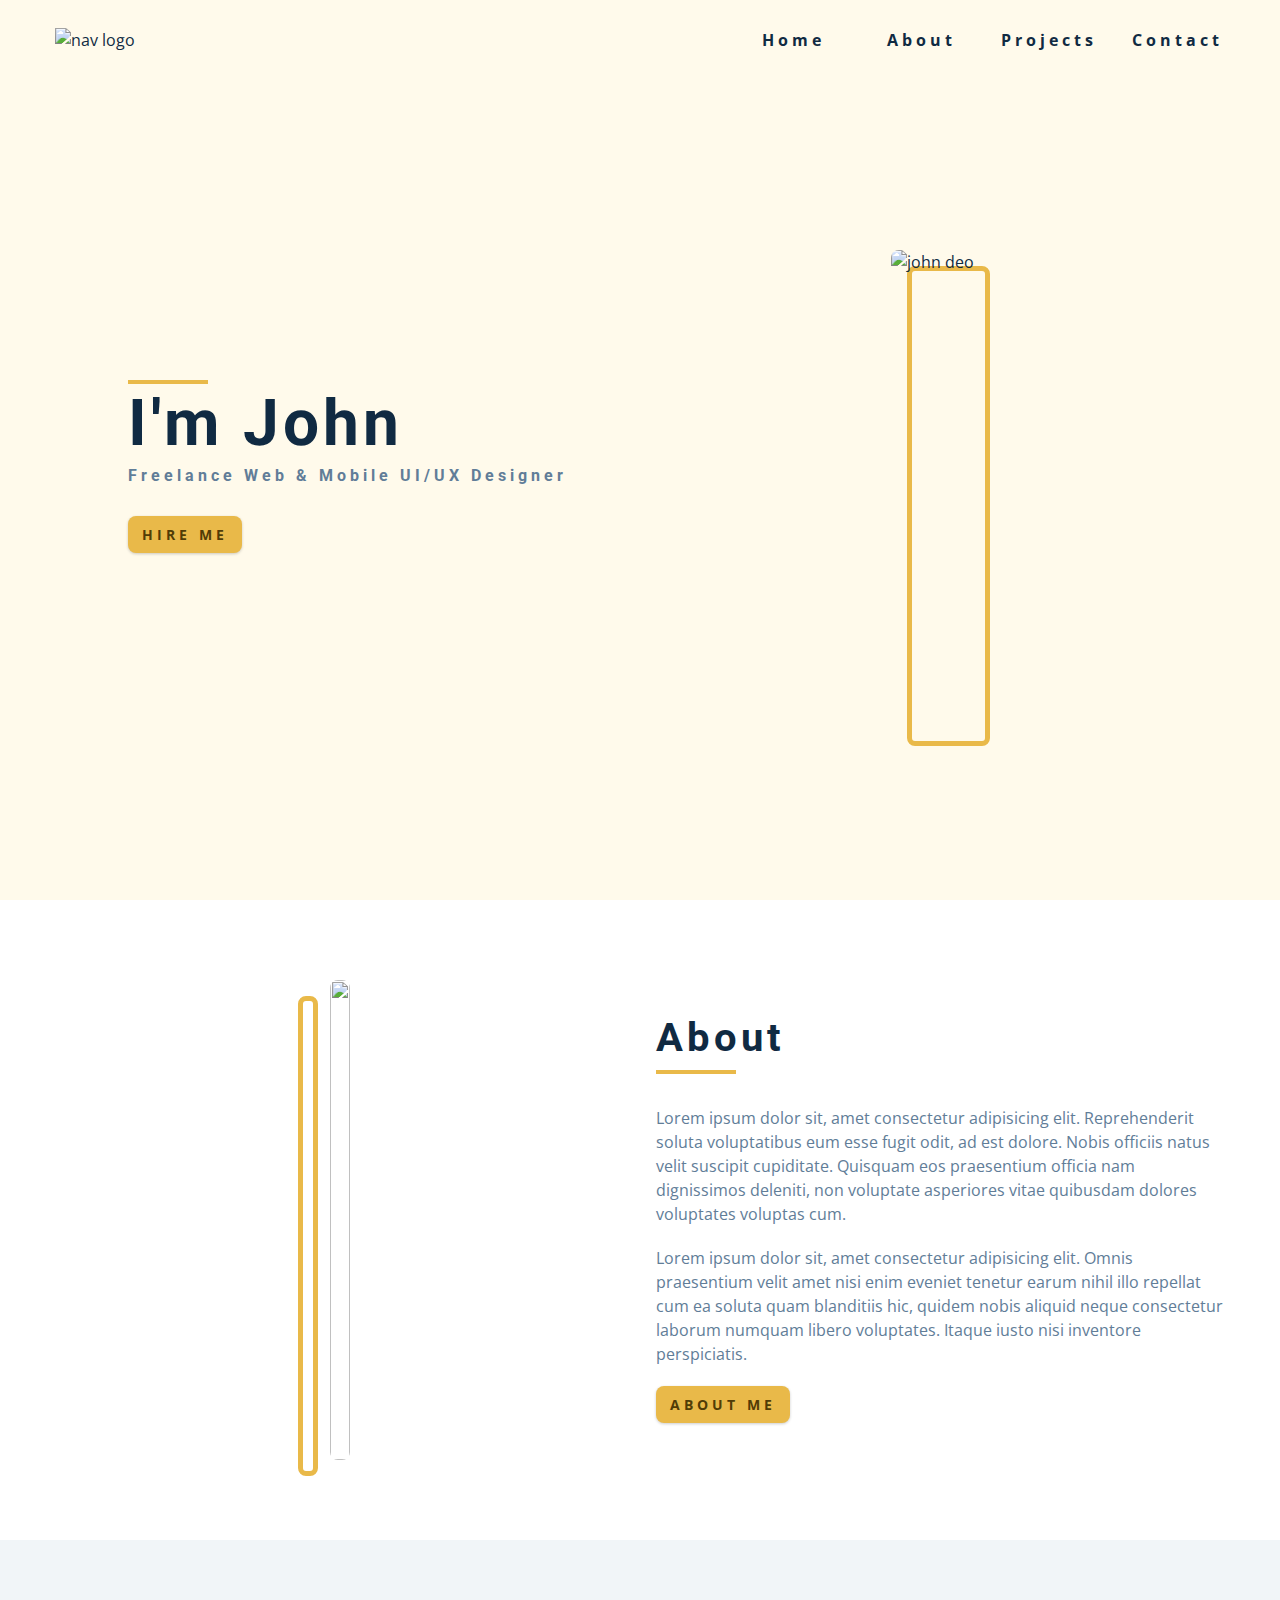
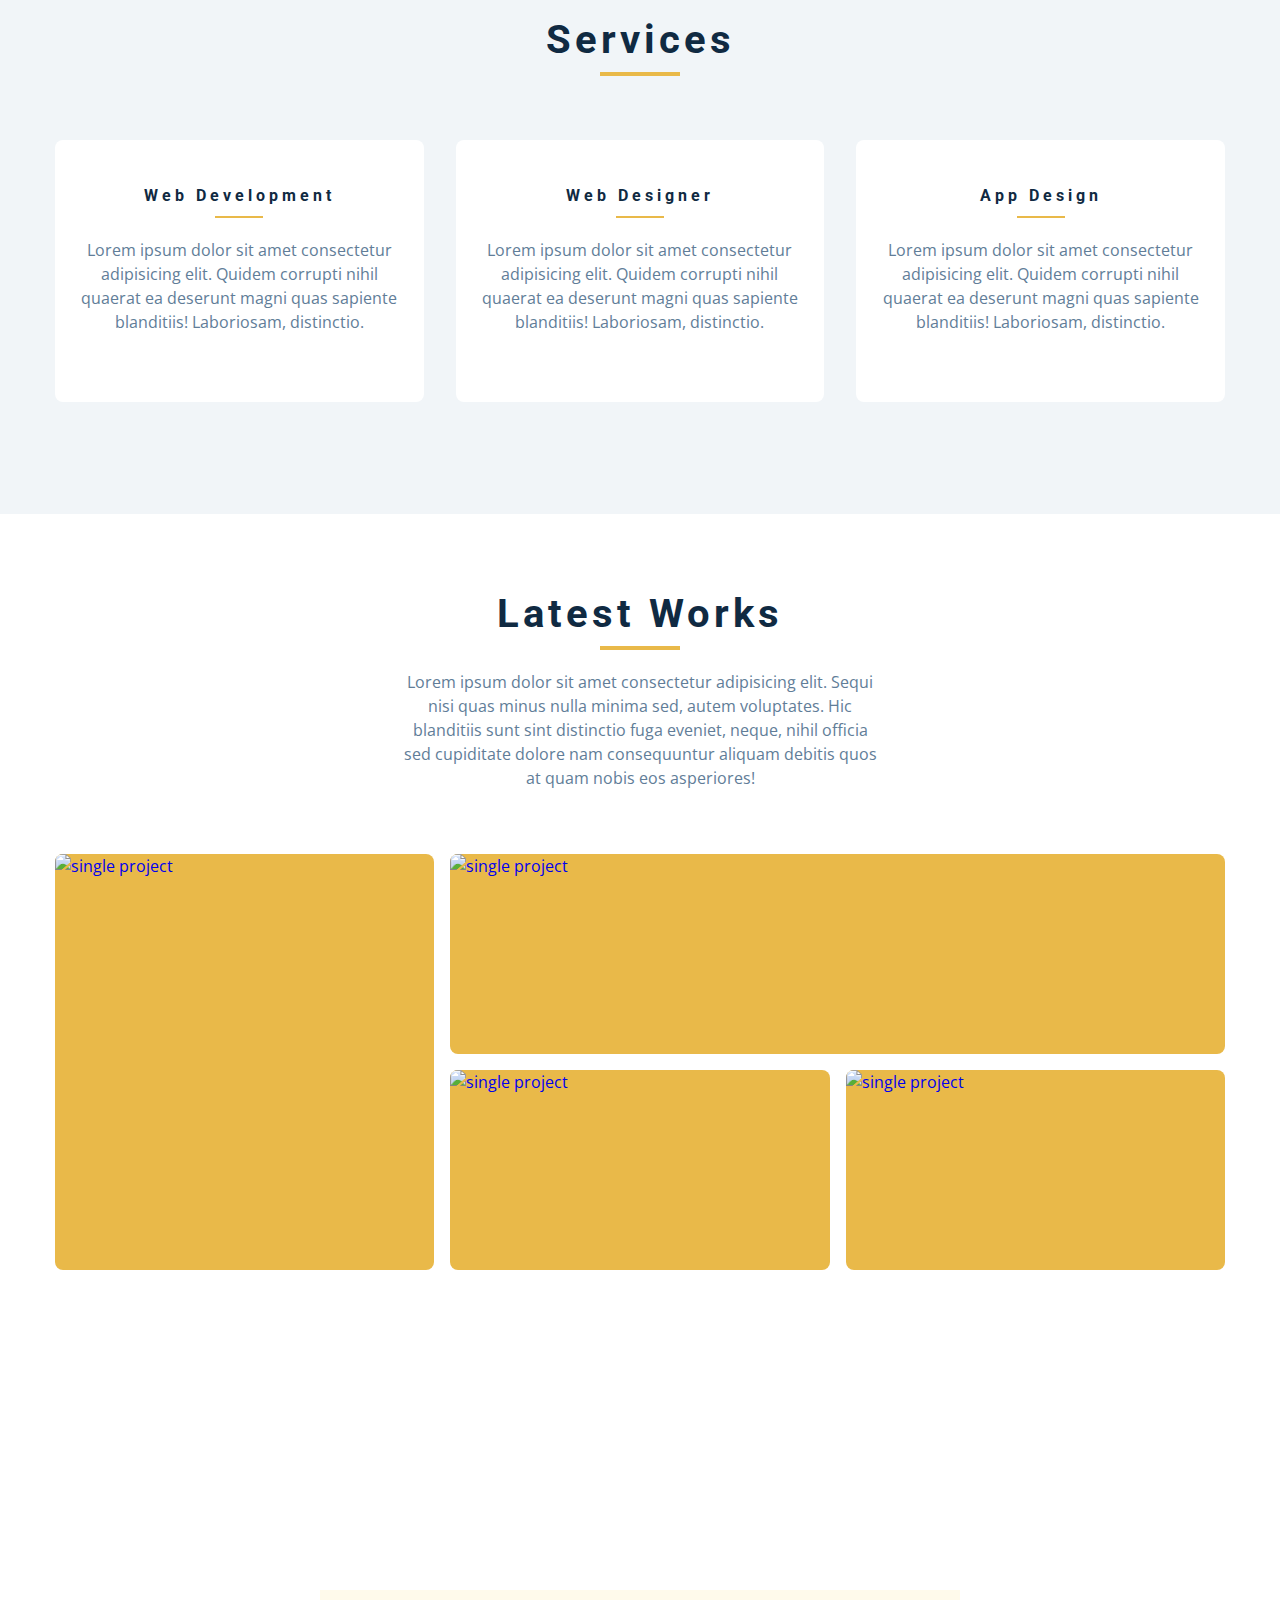
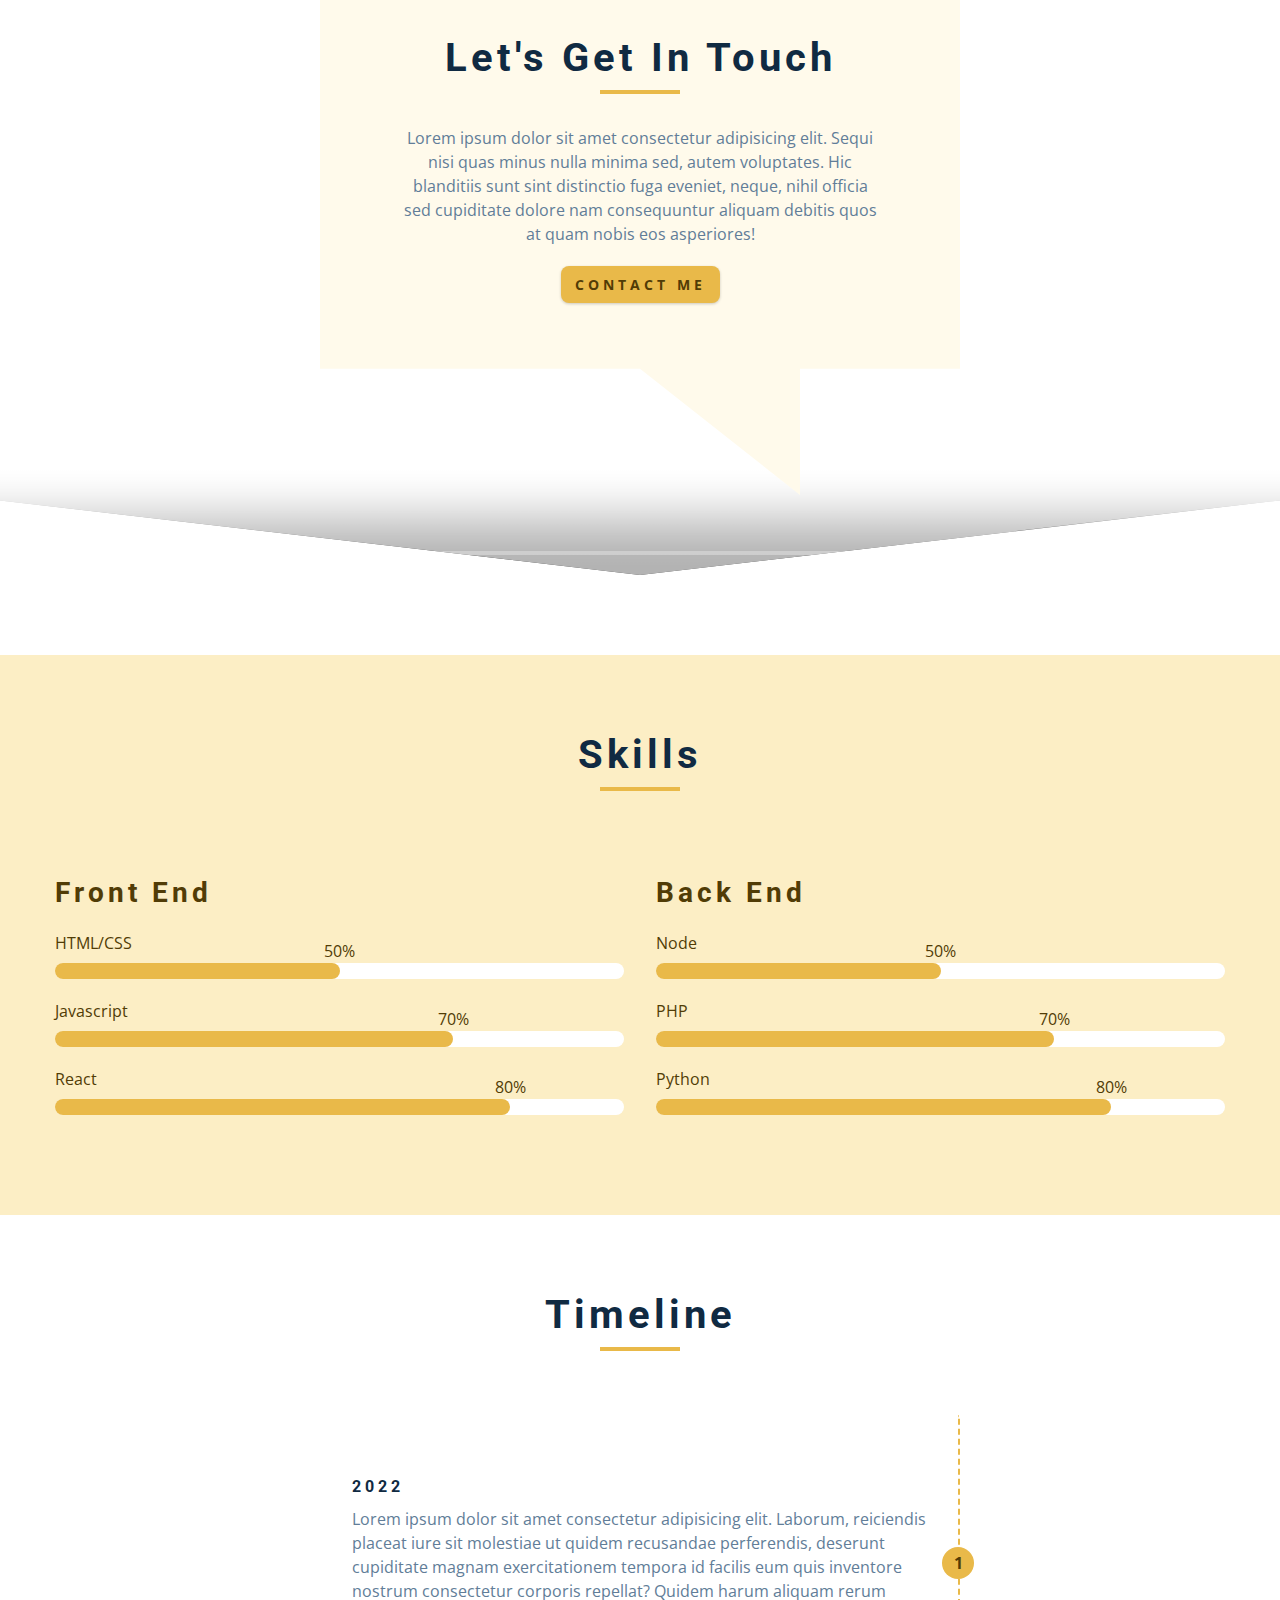
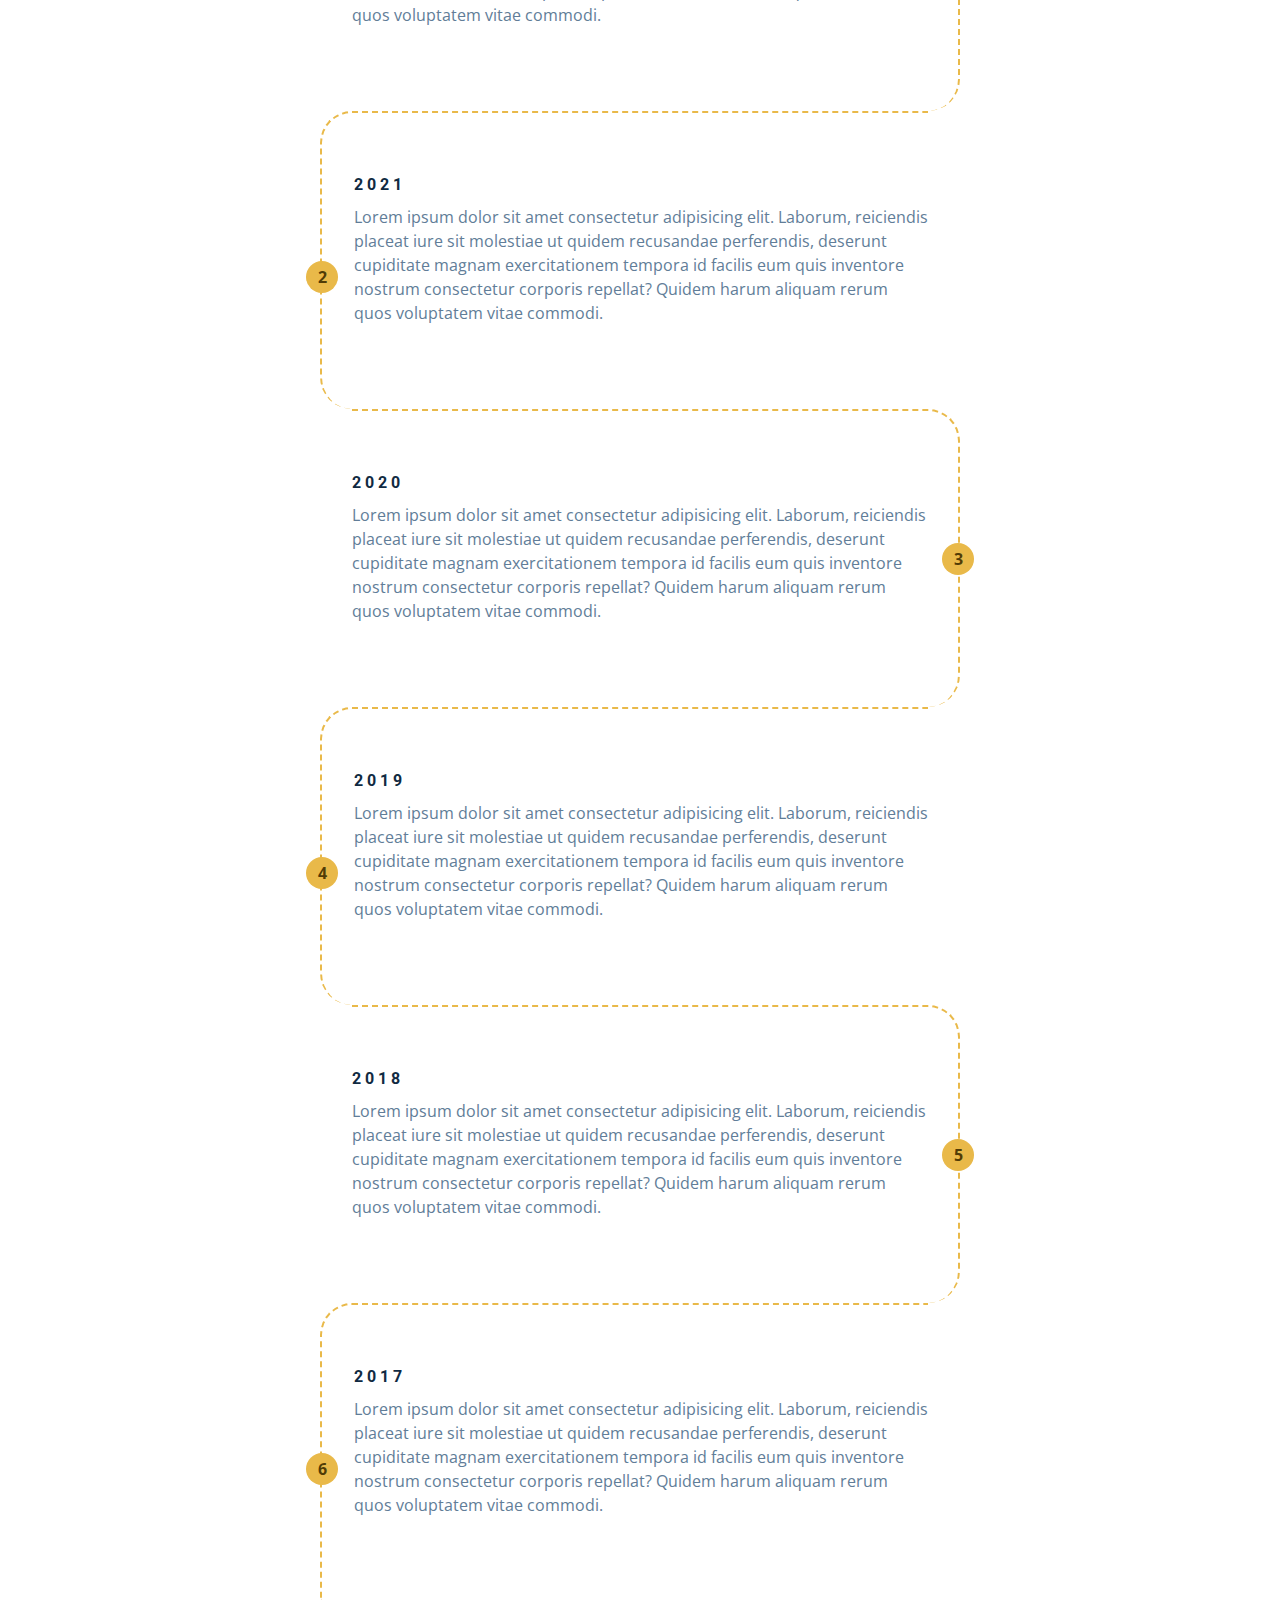
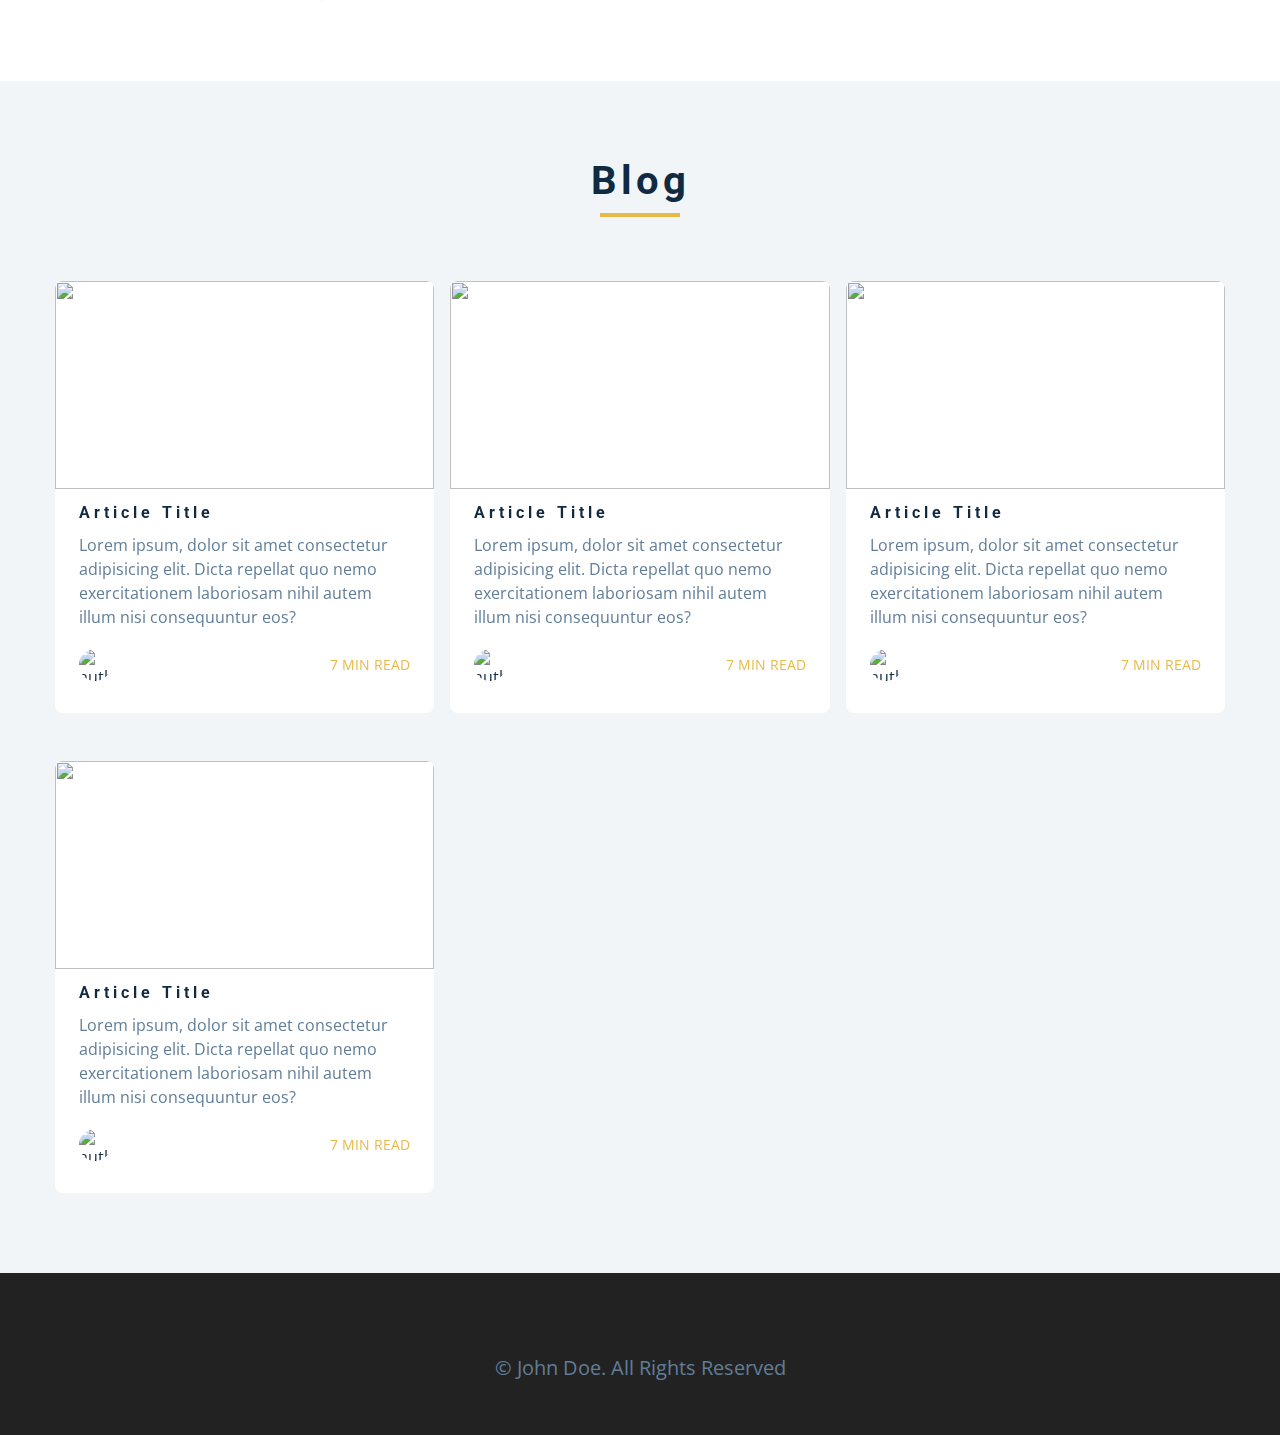
==== commit 511ee172: "added the footer" ====
--- a/index.html
+++ b/index.html
@@ -598,7 +598,37 @@
     </section>
     <!--end of  blog -->
     <!-- footer -->
-
+    <footer class="footer">
+      <!-- social icons -->
+      <ul class="social-icons">
+        <li>
+          <a href="hhtps://www.twitter.com" class="social-icon">
+            <i class="fab fa-facebook"></i>
+          </a>
+        </li>
+        <li>
+          <a href="hhtps://www.twitter.com" class="social-icon">
+            <i class="fab fa-linkedin"></i>
+          </a>
+        </li>
+        <li>
+          <a href="hhtps://www.twitter.com" class="social-icon">
+            <i class="fab fa-squarespace"></i>
+          </a>
+        </li>
+        <li>
+          <a href="hhtps://www.twitter.com" class="social-icon">
+            <i class="fab fa-behance"></i>
+          </a>
+        </li>
+        <li>
+          <a href="hhtps://www.twitter.com" class="social-icon">
+            <i class="fab fa-instagram"></i>
+          </a>
+        </li>
+      </ul>
+      <p>&copy; <span id="date"></span> john doe. all rights reserved</p>
+    </footer>
     <script src="./js/app.js"></script>
   </body>
 </html>
--- a/css/styles.css
+++ b/css/styles.css
@@ -137,7 +137,6 @@
   letter-spacing: var(--spacing);
   display: inline-block;
   font-weight: 700;
-  -webkit-transition: var(--transition);
   transition: var(--transition);
   font-size: 0.875rem;
   border: 2px solid transparent;
@@ -240,6 +239,7 @@
     display: grid;
     grid-template-columns: repeat(4, 1fr);
     justify-items: center;
+    -moz-column-gap: 2rem;
     column-gap: 2rem;
     justify-self: end;
   }
@@ -408,6 +408,7 @@
 .hero-photo {
   max-width: 25rem;
   height: 30rem;
+  -o-object-fit: cover;
   object-fit: cover;
   border-radius: var(--radius);
   position: relative;
@@ -501,6 +502,7 @@
   .services-center {
     display: grid;
     grid-template-columns: repeat(2, 1fr);
+    -moz-column-gap: 2rem;
     column-gap: 2rem;
   }
 }
@@ -554,6 +556,7 @@
   transition: var(--transition);
   border-radius: var(--radius);
   height: 15rem;
+  -o-object-fit: cover;
   object-fit: cover;
 }
 
@@ -583,6 +586,7 @@
   .projects-center {
     display: grid;
     grid-template-columns: repeat(2, 1fr);
+    -moz-column-gap: 2rem;
     column-gap: 2rem;
   }
 }
@@ -656,6 +660,7 @@
   left: 0;
   width: 100%;
   height: 100%;
+  -o-object-fit: cover;
   object-fit: cover;
   z-index: -2;
 }
@@ -682,6 +687,16 @@
   padding: 3rem 5rem 12rem 5rem;
   text-align: center;
 
+  -webkit-clip-path: polygon(
+    0% 0%,
+    100% 0%,
+    100% 75%,
+    75% 75%,
+    75% 100%,
+    50% 75%,
+    0% 75%
+  );
+
   clip-path: polygon(
     0% 0%,
     100% 0%,
@@ -710,6 +725,7 @@
   .skills-center {
     display: grid;
     grid-template-columns: repeat(2, 1fr);
+    -moz-column-gap: 2rem;
     column-gap: 2rem;
   }
 }
@@ -865,6 +881,7 @@
 
 .card-side {
   transition: all 2s linear;
+  -webkit-backface-visibility: hidden;
   backface-visibility: hidden;
   position: absolute;
   top: 0;
@@ -872,6 +889,8 @@
   width: 100%;
   height: 100%;
   border-radius: var(--radius);
+  -webkit-transform: translate3d(0, 0, 0);
+  visibility: visible;
 }
 
 .card-front {
@@ -880,6 +899,7 @@
 
 .card-front img {
   height: 13rem;
+  -o-object-fit: cover;
   object-fit: cover;
   border-top-left-radius: var(--radius);
   border-top-right-radius: var(--radius);
@@ -906,6 +926,7 @@
 .card-footer img {
   width: 2rem;
   height: 2rem;
+  -o-object-fit: cover;
   object-fit: cover;
   border-radius: 50%;
 }
@@ -930,14 +951,124 @@
 Footer
 ===============
 */
+.footer {
+  padding-bottom: 2rem;
+  background-color: #222;
+  display: grid;
+  place-items: center;
+}
+
+.footer .social-icons {
+  margin-bottom: 2rem;
+}
+
+.footer .social-icon {
+  color: var(--clr-primary-5);
+}
+
+.footer .social-icon:hover {
+  color: var(--clr-primary-10);
+}
+
+.footer p {
+  font-size: 1.25rem;
+  text-transform: capitalize;
+}
 /*
 =============== 
 Single Page
 ===============
 */
 
+.single-page {
+  background: var(--clr-primary-10);
+  min-height: calc(100vh - 5rem - 198px);
+}
+
+.page-info {
+  max-width: 700px;
+}
+
+.page-info a {
+  text-transform: uppercase;
+  color: var(--clr-primary-5);
+  transition: var(--transition);
+}
+
+.page-info a:hover {
+  color: var(--clr-primary-1);
+}
+
 /*
 =============== 
 Products Page
 ===============
 */
+
+.projects-hero {
+  height: 40vh;
+  background: var(--clr-primary-10);
+  display: grid;
+  place-items: center;
+}
+
+.projects-hero .section-title {
+  margin-bottom: 0;
+}
+
+.single-project {
+  background: var(--clr-grey-10);
+  border-radius: var(--radius);
+}
+
+.project-container img {
+  border-top-left-radius: var(--radius);
+  border-top-right-radius: var(--radius);
+}
+
+.project-container {
+  position: relative;
+}
+
+.project-icon {
+  position: absolute;
+  top: 100%;
+  left: 50%;
+  transform: translate(-50%, -50%);
+  font-size: 1.75rem;
+  color: var(--clr-primary-1);
+  background: var(--clr-primary-5);
+  width: 4rem;
+  height: 4rem;
+  border-radius: 50%;
+  display: grid;
+  place-items: center;
+  border: 0.375rem solid var(--clr-grey-10);
+}
+
+.project-details {
+  padding: 2rem 1.5rem;
+}
+
+.project-footer {
+  display: grid;
+  grid-template-columns: repeat(2, 1fr);
+  color: var(--clr-primary-5);
+}
+
+.project-footer a {
+  color: var(--clr-primary-5);
+  text-transform: capitalize;
+  transition: var(--transition);
+  justify-self: end;
+}
+
+.project-footer a:hover {
+  color: var(--clr-primary-1);
+}
+
+.projects-page-center {
+  display: grid;
+  grid-template-columns: repeat(auto-fill, minmax(330px, 1fr));
+  gap: 3rem 1rem;
+}
